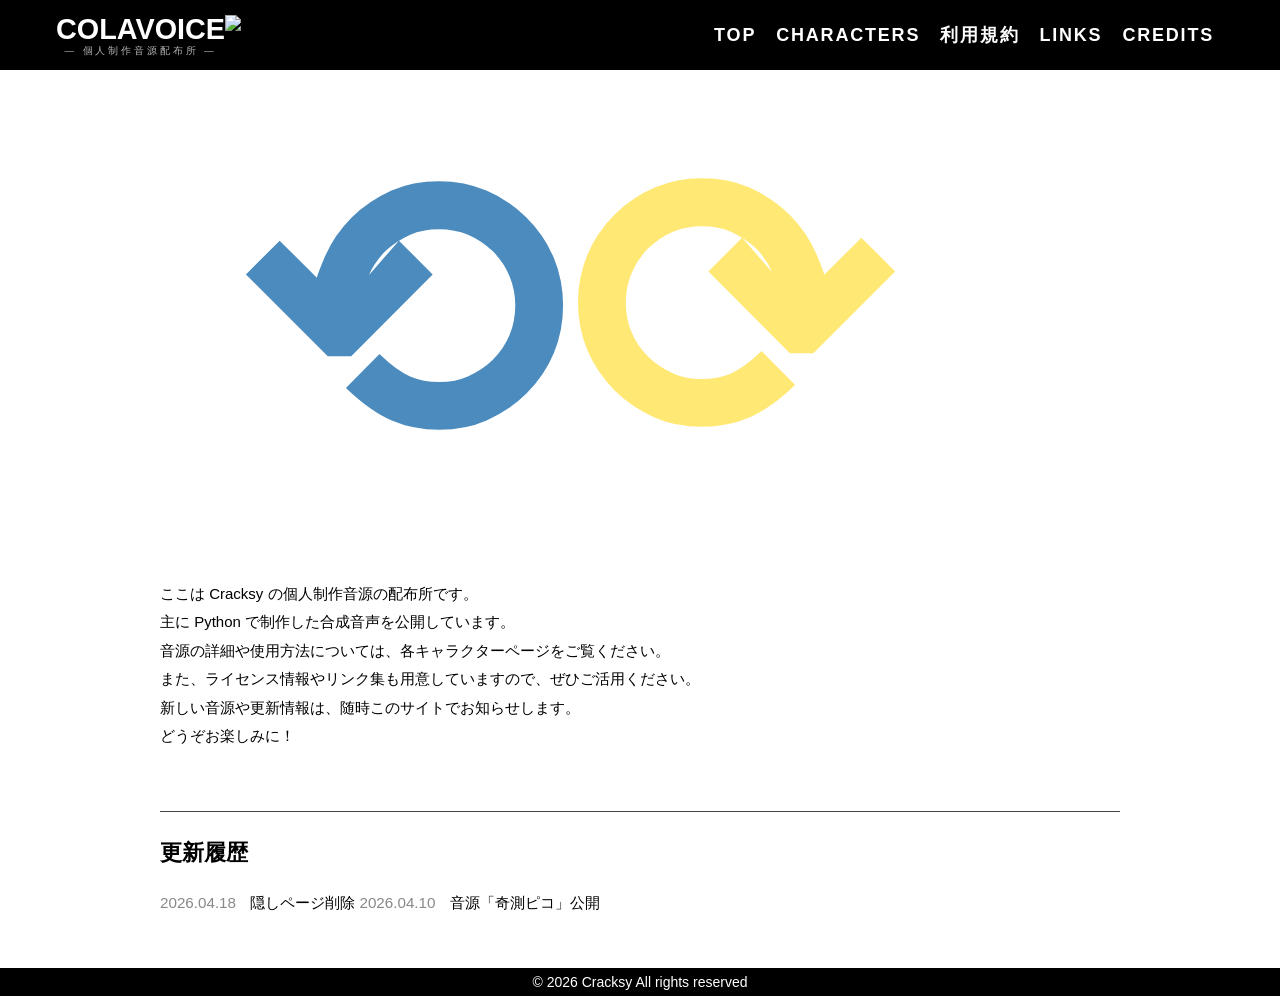
==== index.html @ 1853fcd6 "Update index.html" ====
<!DOCTYPE html>
<html lang="ja">
<head>
  <meta charset="UTF-8">
  <title>TOP｜COLAVOICE</title>
  <meta name="viewport" content="width=device-width, initial-scale=1.0">
  <meta name="description" content="COLAVOICEへようこそ！ここはCracksyの個人制作音源配布所です。主にPythonで制作した合成音声を配布しています。">
  <link rel="stylesheet" href="index.css">
  <link rel="icon" href="images/favicon.ico">
</head>

<body>

  <div id="header"></div>

  <main class="content">

    <!-- ロゴ -->
    <svg width="100%" viewBox="0 0 200 100" xmlns="http://www.w3.org/2000/svg">
      <style>
        text {
          font-size: 80px;
          font-family: sans-serif;
          font-weight: bold;
        }
      </style>

      <!-- 左 -->
      <text x="15.5" y="75" fill="#4b8bbe">⟲</text>

      <!-- 右 -->
      <text x="84" y="75" fill="#ffe873">⟳</text>
    </svg>

    <!-- 説明 -->
    <p>
      ここは Cracksy の個人制作音源の配布所です。<br>
      主に Python で制作した合成音声を公開しています。
    </p>

    <p>
      音源の詳細や使用方法については、各キャラクターページをご覧ください。
    </p>

    <p>
      また、ライセンス情報やリンク集も用意していますので、ぜひご活用ください。
    </p>

    <p>
      新しい音源や更新情報は、随時このサイトでお知らせします。<br>
      どうぞお楽しみに！
    </p>

    <!-- 更新履歴 -->
    <section class="news">
      <h2>更新履歴</h2>
      <ul class="news-list">
        <li>
          <time datetime="2026-04-10">2026.04.18</time>
          隠しページ削除
          <time datetime="2026-04-10">2026.04.10</time>
          音源「奇測ピコ」公開
        </li>
      </ul>
    </section>
  </main>

  <div id="footer"></div>

  <script src="commons/common.js"></script>
</body>
</html>
---- index.css ----
@font-face {
  font-family: "HackGen";
  src: url("fonts/HackGen-Regular.woff2") format("woff2");
  font-weight: 400;
  font-style: normal;
}

@font-face {
  font-family: "HackGen";
  src: url("fonts/HackGen-Bold.woff2") format("woff2");
  font-weight: 700;
  font-style: normal;
}



* {
  margin: 0;
  cursor: auto;
}

/* オーバースクロール時に裏側（html）の白が見えないようにする。
   本文は白のままにしたいため `html` を黒、`body` を白に分けて指定します。 */
html {
  background-color: #000; /* 裏側（オーバースクロールで見える層）を黒に */
  min-height: 100vh;
}

body {
  background-color: #fff; /* ページ本文は白を維持 */
  overscroll-behavior-x: none;
  font-family:
    "HackGen",
    sans-serif;
}

header {
  position: fixed;
  top: 0;
  left: 0;
  right: 0;
  width: 100%;
  height: 70px;
  color: white;
  background-color: black;
  z-index: 1000;
}

footer {
  bottom: 0;
  left:0;
  right:0;
  width: 100%;
  padding: 6px 0;
  text-align: center;
  background: black;
  color: white;
  font-size: 14px;
}

main {
  padding: 90px 16px 40px;
  margin-top: 70px;
}

.content {
  max-width: 960px;   /* ← 右が空かない */
  margin: 0 auto;     /* 中央寄せ */
  line-height: 1.9;
  font-size: 15px;
}

.nav {
  display: flex;
  align-items: center;       /* 縦中央 */
  justify-content: space-between; /* ← ここが重要 */  /* 横中央 */
  height: 100%;              /* liの高さを継承 */
  padding: 0 16px;  
}

.title-wrap{
  display:flex;
  align-items:center;
}

.site-title {
  display: flex;
  flex-direction: column;
  line-height: 1.1;
  margin-left:40px;
  color:#FFFFFF;
}

.site-title .main {
  font-size: 1.8rem;
  font-weight: bold;
}

a {
  cursor:pointer;
  text-decoration: none;   /* 下線を消す */
}


.site-title .main a ,
.site-title .main a:visited {
  color: inherit;          /* 訪問済みでも色を変えない */
}

a.link,
a.link:visited {
  font-size: 0.8rem;
  text-decoration: underline;
  color: #019e91fa;
}


.site-title .sub {
  font-size: 0.6rem;
  opacity: 0.7;
  letter-spacing:0.3em;
  text-align: center;
}


.label img{
  display:block;
  height:40px;
  width:auto;
  object-fit:contain;
}

.menu {
  display: flex;     /* 横並び */
  list-style: none;
  font-size: 18px;
  margin: 0;
  padding: 20px 30px;
  justify-content: flex-end;
  text-align: center;
}

.menu li {
  margin-right: 20px;
  display: flex;
  align-items: center;
}

.menu li img {
  display: block;
  height: 30px;
  width: auto;
  object-fit: contain;
}

.menu a {
  color: white;
  font-weight: bold;
  text-decoration: none;
  letter-spacing: 0.1em;
  cursor: pointer;
}

.menu a:hover {
  color: #ffeb3b;
}

.menu-btn {
  font-family: "JetBrains Mono", "Fira Code";
  background: none;
  border: none;
  color:#FFFFFF;

  pointer-events: none; 
  display: none;
  align-items: center;
  justify-content: space-between;
  gap: 0.6em;  /* ← 左右に分かれる余白を確保 */
}

.menu-btn .var {
  display:none;
  font-size: 0.75em;
  font-weight: bold;
  opacity: 0.8;
  letter-spacing: 0.1em;
  margin-right: 0.1em;
}

.menu-btn .op {
  display:none;
  font-weight: bold;
  font-size: 2.5em;
  cursor: pointer;
  pointer-events: auto; 
}



.page-title {
  margin-bottom: 2em;
}

.page-title h2 {
  font-size: 28px;
  letter-spacing: 0.15em;
  margin-bottom: 0.6em;
}

.page-sub {
  font-size: 12px;
  opacity: 0.7;
  letter-spacing: 0.2em;
}

.news {
  margin-top: 60px;
  padding-top: 20px;
  border-top: 1px solid #444;
}

.news h2 {
  font-size: 1.4rem;
  margin-bottom: 15px;
}

.news-list {
  list-style: none;
  padding: 0;
}

.news-list li {
  margin-bottom: 10px;
  font-size: 0.95rem;
}

.news-list time {
  color: #888;
  margin-right: 10px;
}


.char-buttons {
  display: flex;
  gap: 1em;
  margin-top: 1.5em;
  margin-bottom: 1.5em;
  flex-wrap: nowrap;        /* 折り返さない */
  overflow-x: auto;        /* 横スクロール */
  white-space: nowrap;

  -webkit-overflow-scrolling: touch; /* iOS 慣性 */
}


.char-btn {
  font-size:25px;
  padding: 0.4em 0.8em;
  cursor: pointer;
  user-select: none;
  transition: color 0.2s;
  color: #000000;  /* 通常文字色 */
  background: none; /* 背景なし */
  border: none;     /* 枠もなし */
  border-bottom: 2px solid transparent; /* 通常は見えない */
  padding-bottom: 6px;                  /* 線との距離を確保 */
  transition: border-color 0.2s;
}



.char-btn:hover {
   /* ホバー時の色 */
   background: #EFEFEF;
}

.char-btn.active {
  border-bottom-color: currentColor;
}

.char-detail {
  display: none;
  margin-top: 2em;
}

/* 画像＋テキスト */
.char-layout {
  display: flex;
  gap: 28px;
  align-items: flex-start;
}

/* 画像スペース */
.char-image {
  width: 350px;
  min-width: 220px;
  height: 700px;
  display: block;
}

.char-img {
  max-width: 100%;
  height: auto;
}

.char-detail a {
  display: inline-block;
  margin-top: 1.8em;
  padding: 12px 22px;
  font-size: 12px;
  letter-spacing: 0.15em;
  text-decoration: none;
  border: 2px solid #000;
  transition: all 0.2s ease;
}

.char-detail a:hover {
  background: #000;
  color: #fff;
  transform: translateY(-5px);
}

.char-name {
  font-family: monospace;
  font-size: 2.0em;
  font-weight: bold;
  margin-bottom: 0.6em;
}

/* テキスト */
.char-text {
  flex: 1;
  min-width: 0;
}


.profile {
  display: grid;
  grid-template-columns: max-content 1em 1fr;
  row-gap: 6px;
  column-gap: 0.5em;
  background: #f5f5f5;
  padding: 14px 18px;
  margin-bottom: 1.8em;
  border-left: 4px solid #000;
  font-family: sans-serif;
  font-size: 0.95em;
  line-height: 1.8;
}

.label {
  text-align: left;
}

.colon {
  text-align: center;
}
#pico .profile {
  border-left-color: #009A5D;
}

#atto .profile {
  border-left-color: #93b000;
}



.reading {
  font-size: 0.8em;
  color: #666;
  margin-left: 4px;
}

.char-btn[data-target="itsuki"]{
  opacity:0.6;
}
.char-btn[data-target="pico"].active {
  color: #009A5D;
}

.char-btn[data-target="atto"].active {
  color: #93b000;
}

.note {
  font-size: 0.9em;
  color: #666;
}

h4.allow {
  font-size: 1.0em;
  color: #002ea1;
}

h4.disallow {
  font-size: 1.0em;
  color: #960000;
}


.image-center {
  text-align: center;
  margin-top: 10em;
  margin-bottom: 2em;
}

.reference-sites {
  list-style: disc;
  padding-left: 1.5em;
}

.reference-sites a{
  cursor:pointer;
}


@media (max-width: 800px) {
  header {
    height: 60px;
  }
    
  .site-title{
    margin-left:20px;
  }
  .site-title .main{
    font-size: 1.0rem;
  }
  .site-title .sub{
    display:none;
  }
    
  .menu {
    display: none;
  }

  .menu-btn{
    display: flex;
  }
  .menu-btn .var{
    display: flex;
  }

  .menu-btn .op{
    display: block;
  }
  .menu.show {
    display: flex;           /* 縦並びにする場合 */
    flex-direction: column;
    position: absolute;
    top: 60px;               /* ヘッダー下に表示 */
    right: 12px;
    background: #000;
    padding: 10px 16px;
    border-radius: 4px;
    z-index: 1001;
  }

  .menu.show li {
    margin: 8px 0;
  }

  main{
    padding: 70px 12px 32px;
  }

  .content {
    font-size: 14px;
  }

  .char-layout {
    display: flex;
    flex-direction: column;
  }

  .char-image {
    width: 100%;
    min-width: 0;
    height: auto;
    overflow: hidden;
    justify-content: center;
  }

  .char-img {
    width: 100%;
    height: 100%;
    object-fit: contain;
  }

  .char-btn {
    font-size: 18px;
  }
}

.separator {
  border: none;
  border-top: 1px dashed #aaa;
  margin: 40px 0;
}

h3 {
  margin-top: 2em;
  margin-bottom: 0.8em;
}

h3 span {
  border-bottom: 1px solid #000;
}

h4 {
  margin: 30px 0 5px 0;
}
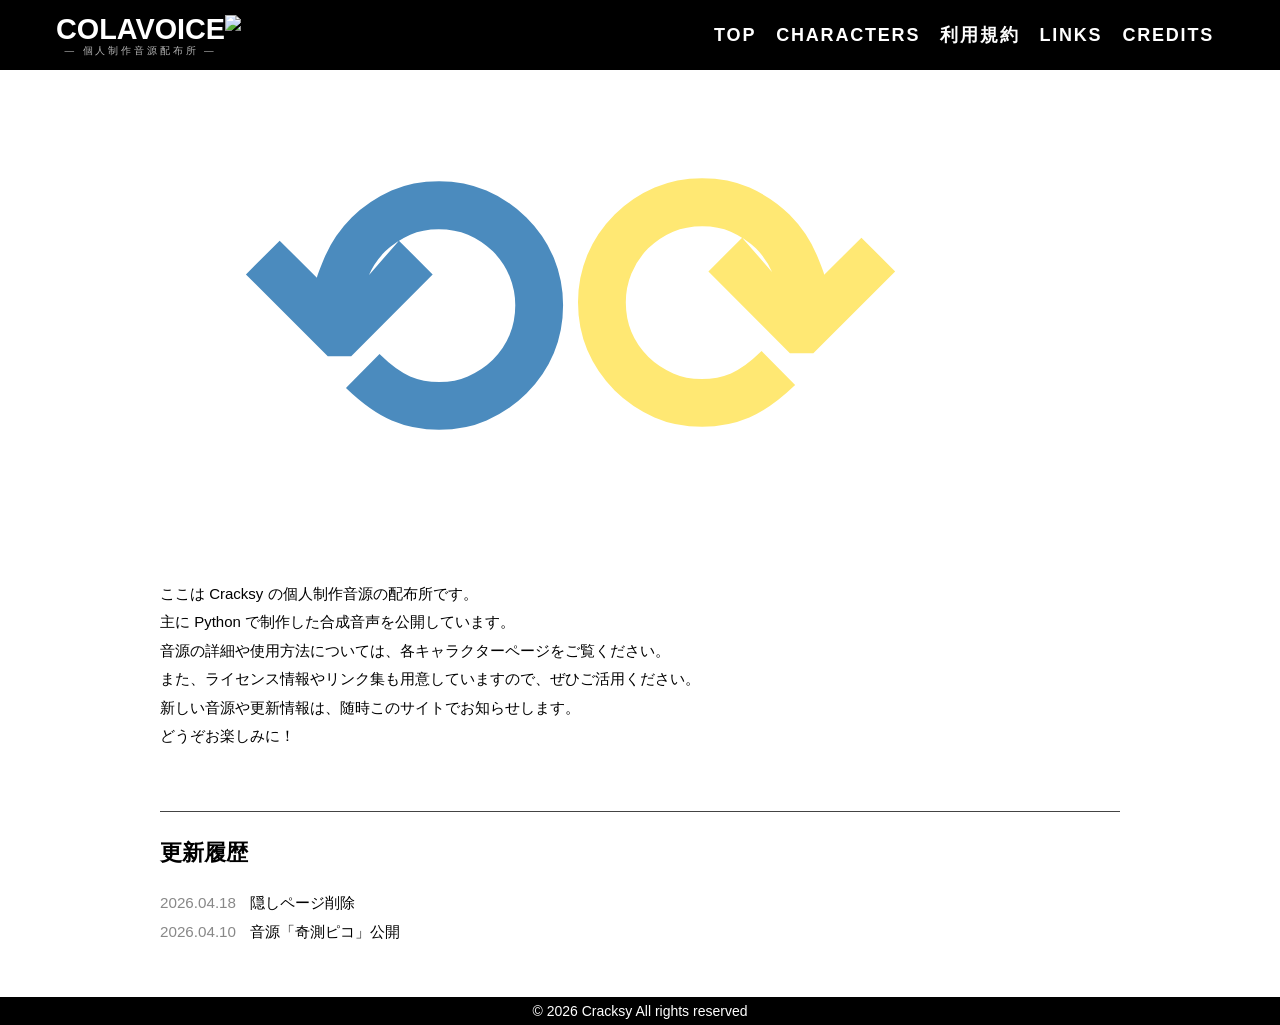
==== commit a91e9837: "Update index.html" ====
--- a/index.html
+++ b/index.html
@@ -57,7 +57,7 @@
       <ul class="news-list">
         <li>
           <time datetime="2026-04-10">2026.04.18</time>
-          隠しページ削除
+          隠しページ削除<br>
           <time datetime="2026-04-10">2026.04.10</time>
           音源「奇測ピコ」公開
         </li>
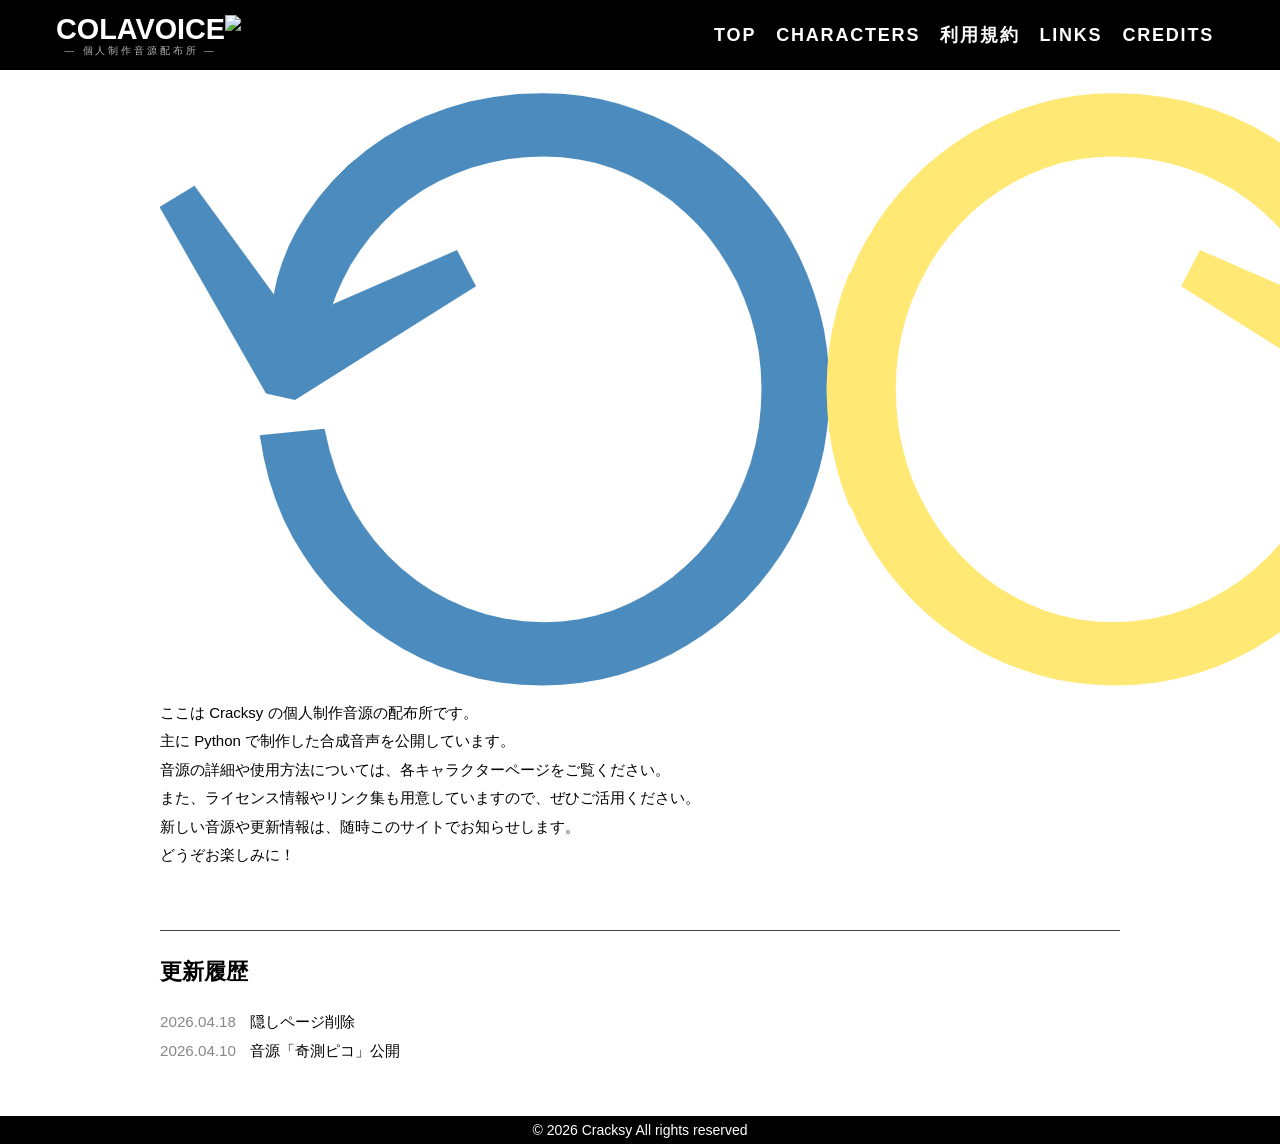
==== commit 04fbf518: "Update index.html" ====
--- a/index.html
+++ b/index.html
@@ -16,22 +16,10 @@
   <main class="content">
 
     <!-- ロゴ -->
-    <svg width="100%" viewBox="0 0 200 100" xmlns="http://www.w3.org/2000/svg">
-      <style>
-        text {
-          font-size: 80px;
-          font-family: sans-serif;
-          font-weight: bold;
-        }
-      </style>
-
-      <!-- 左 -->
-      <text x="15.5" y="75" fill="#4b8bbe">⟲</text>
-
-      <!-- 右 -->
-      <text x="84" y="75" fill="#ffe873">⟳</text>
-    </svg>
-
+    <p id="colavoice_icon">
+      <img src="images/colavoice_icon.png">
+    </p>
+    
     <!-- 説明 -->
     <p>
       ここは Cracksy の個人制作音源の配布所です。<br>
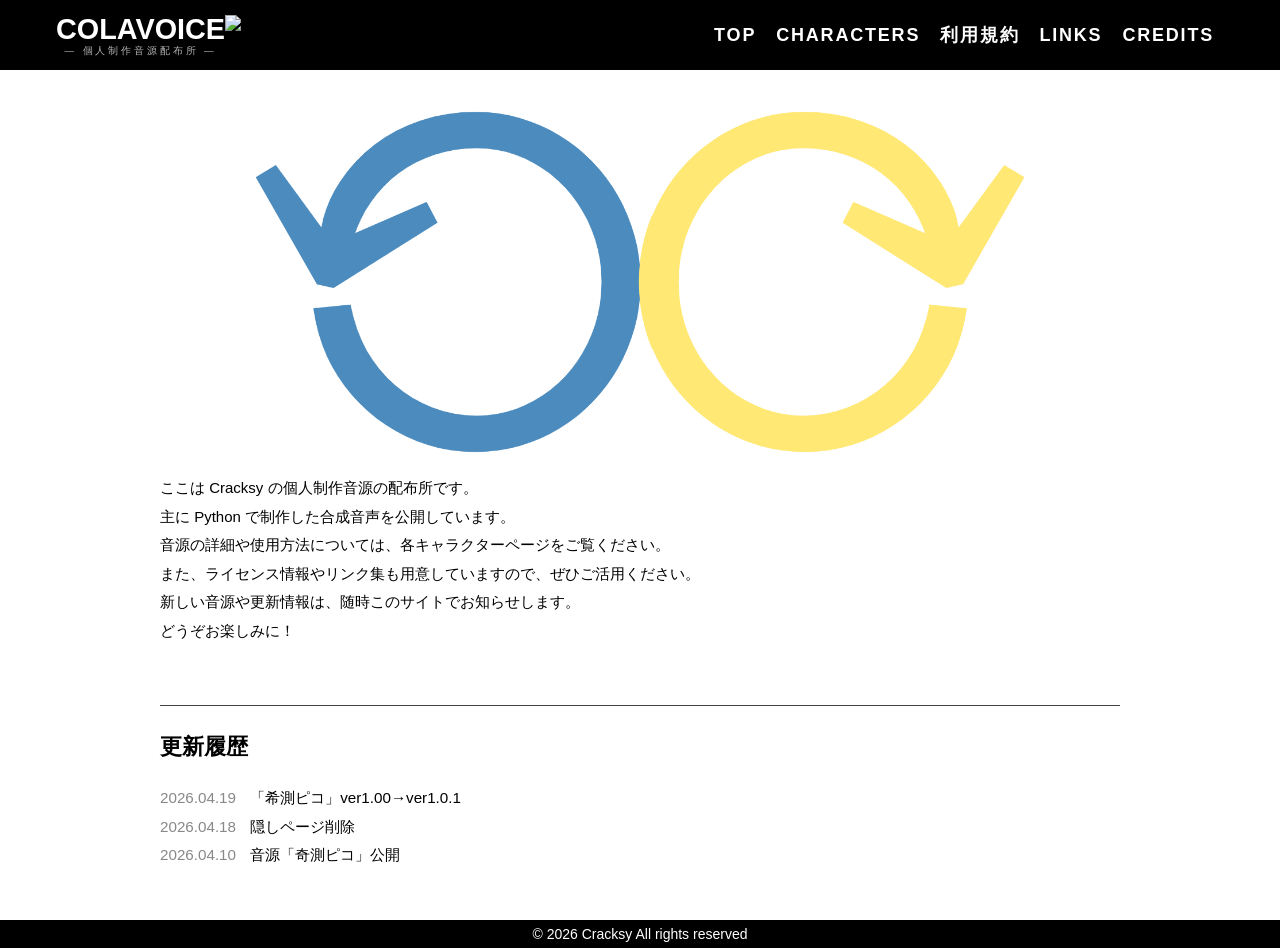
==== commit a4644bc0: "Update index.html" ====
--- a/index.html
+++ b/index.html
@@ -16,7 +16,7 @@
   <main class="content">
 
     <!-- ロゴ -->
-    <p id="colavoice_icon">
+    <p class="colavoice_icon">
       <img src="images/colavoice_icon.png">
     </p>
     
@@ -44,7 +44,9 @@
       <h2>更新履歴</h2>
       <ul class="news-list">
         <li>
-          <time datetime="2026-04-10">2026.04.18</time>
+          <time datetime="2026-04-19">2026.04.19</time>
+          「希測ピコ」ver1.00→ver1.0.1<br>
+          <time datetime="2026-04-18">2026.04.18</time>
           隠しページ削除<br>
           <time datetime="2026-04-10">2026.04.10</time>
           音源「奇測ピコ」公開
--- a/index.css
+++ b/index.css
@@ -211,6 +211,15 @@
   font-size: 12px;
   opacity: 0.7;
   letter-spacing: 0.2em;
+}
+
+
+.colavoice_icon img {
+  display: block;
+  padding: 20px;
+  margin: auto;
+  width: 80%;
+  height: auto;
 }
 
 .news {
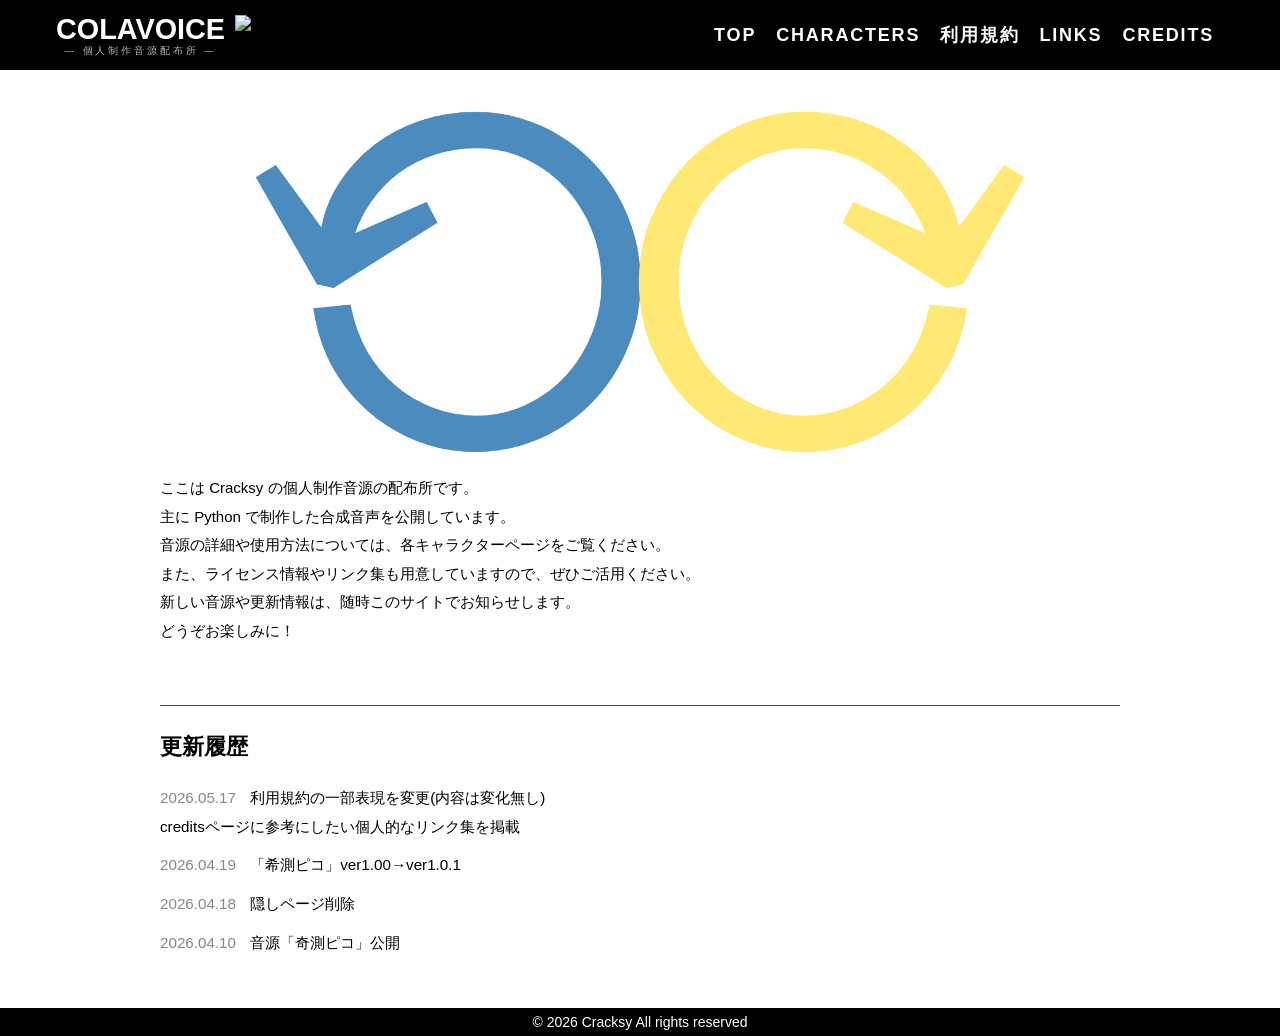
==== commit d742c5df: "Update index.html" ====
--- a/index.html
+++ b/index.html
@@ -44,10 +44,22 @@
       <h2>更新履歴</h2>
       <ul class="news-list">
         <li>
+          <time datetime="2026-05-17">2026.05.17</time>
+          利用規約の一部表現を変更(内容は変化無し)<br>
+          creditsページに参考にしたい個人的なリンク集を掲載
+        </li>
+      
+        <li>
           <time datetime="2026-04-19">2026.04.19</time>
-          「希測ピコ」ver1.00→ver1.0.1<br>
+          「希測ピコ」ver1.00→ver1.0.1
+        </li>
+      
+        <li>
           <time datetime="2026-04-18">2026.04.18</time>
-          隠しページ削除<br>
+          隠しページ削除
+        </li>
+      
+        <li>
           <time datetime="2026-04-10">2026.04.10</time>
           音源「奇測ピコ」公開
         </li>
--- a/index.css
+++ b/index.css
@@ -127,6 +127,7 @@
   display:block;
   height:40px;
   width:auto;
+  margin:10px;
   object-fit:contain;
 }
 
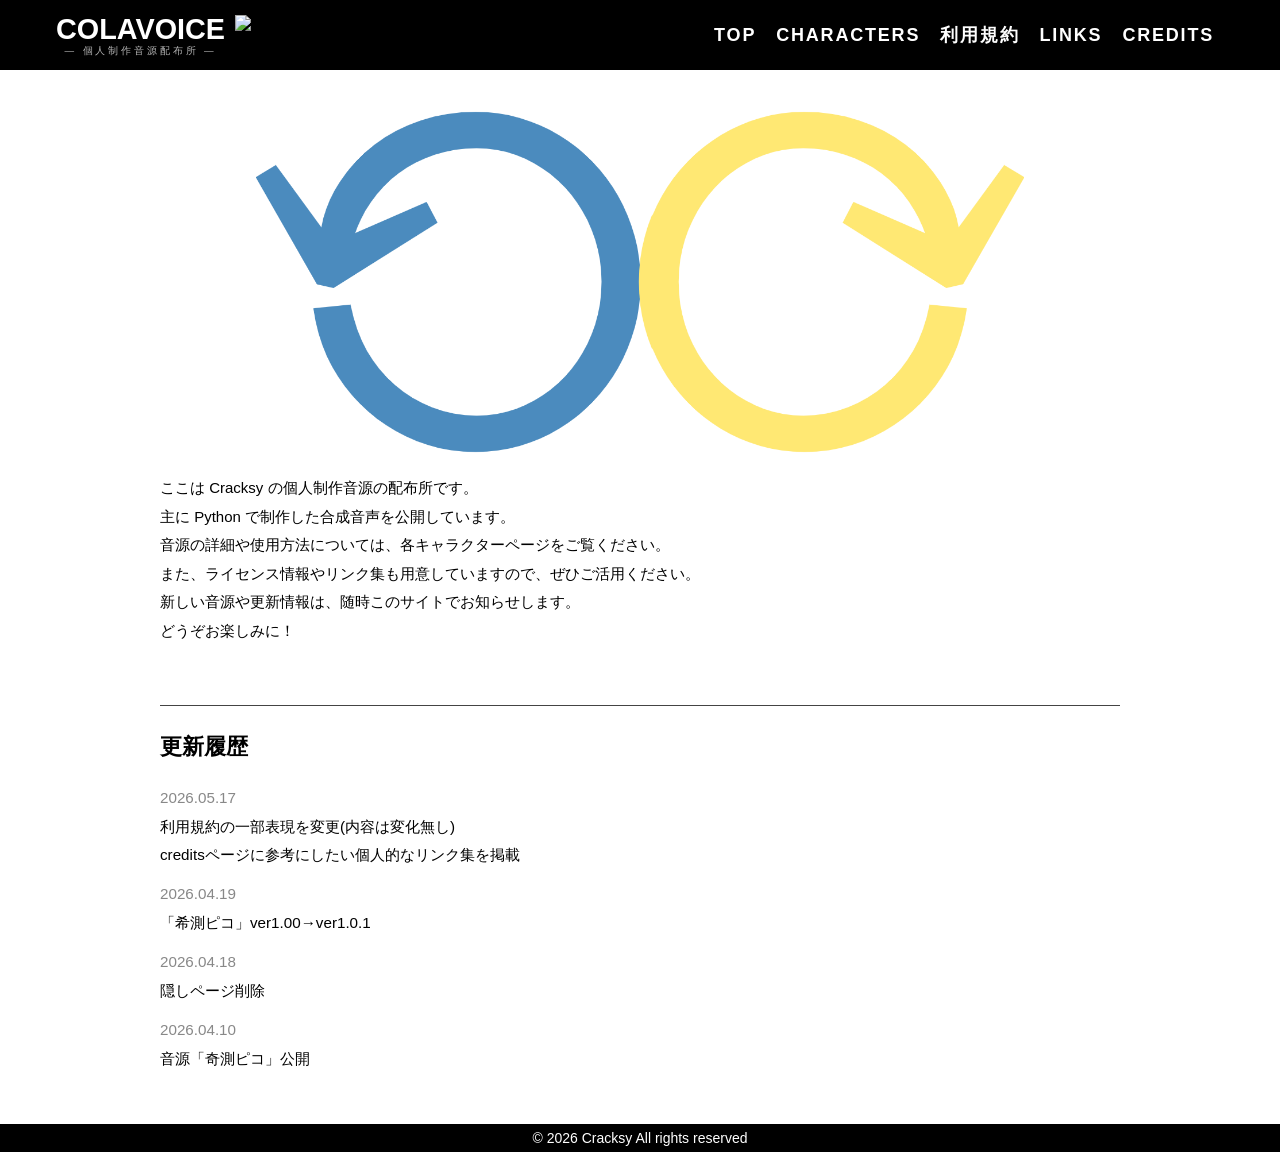
==== commit d433784e: "Update index.html" ====
--- a/index.html
+++ b/index.html
@@ -44,24 +44,24 @@
       <h2>更新履歴</h2>
       <ul class="news-list">
         <li>
-          <time datetime="2026-05-17">2026.05.17</time>
+          <time datetime="2026-05-17">2026.05.17</time><br>
           利用規約の一部表現を変更(内容は変化無し)<br>
-          creditsページに参考にしたい個人的なリンク集を掲載
+          creditsページに参考にしたい個人的なリンク集を掲載<br>
         </li>
       
         <li>
-          <time datetime="2026-04-19">2026.04.19</time>
-          「希測ピコ」ver1.00→ver1.0.1
+          <time datetime="2026-04-19">2026.04.19</time><br>
+          「希測ピコ」ver1.00→ver1.0.1<br>
         </li>
       
         <li>
-          <time datetime="2026-04-18">2026.04.18</time>
-          隠しページ削除
+          <time datetime="2026-04-18">2026.04.18</time><br>
+          隠しページ削除<br>
         </li>
       
         <li>
-          <time datetime="2026-04-10">2026.04.10</time>
-          音源「奇測ピコ」公開
+          <time datetime="2026-04-10">2026.04.10</time><br>
+          音源「奇測ピコ」公開<br>
         </li>
       </ul>
     </section>
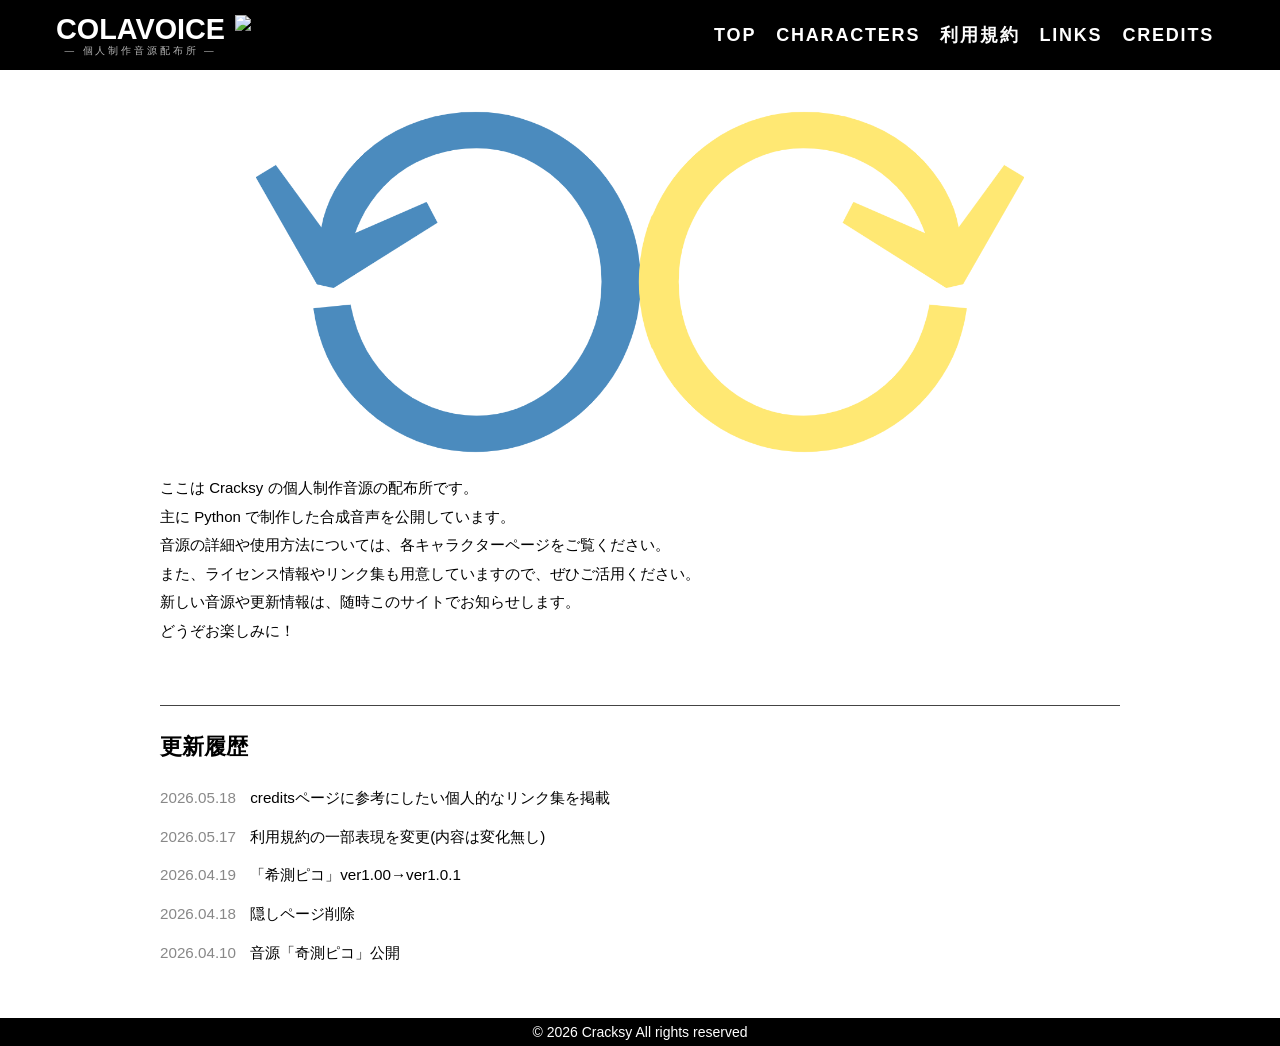
==== commit 9488e81a: "Update index.html" ====
--- a/index.html
+++ b/index.html
@@ -44,24 +44,27 @@
       <h2>更新履歴</h2>
       <ul class="news-list">
         <li>
-          <time datetime="2026-05-17">2026.05.17</time><br>
-          利用規約の一部表現を変更(内容は変化無し)<br>
-          creditsページに参考にしたい個人的なリンク集を掲載<br>
+          <time datetime="2026-05-18">2026.05.18</time>
+          creditsページに参考にしたい個人的なリンク集を掲載
+        </li>
+        <li>
+          <time datetime="2026-05-17">2026.05.17</time>
+          利用規約の一部表現を変更(内容は変化無し)
         </li>
       
         <li>
-          <time datetime="2026-04-19">2026.04.19</time><br>
-          「希測ピコ」ver1.00→ver1.0.1<br>
+          <time datetime="2026-04-19">2026.04.19</time>
+          「希測ピコ」ver1.00→ver1.0.1
         </li>
       
         <li>
-          <time datetime="2026-04-18">2026.04.18</time><br>
-          隠しページ削除<br>
+          <time datetime="2026-04-18">2026.04.18</time>
+          隠しページ削除
         </li>
       
         <li>
-          <time datetime="2026-04-10">2026.04.10</time><br>
-          音源「奇測ピコ」公開<br>
+          <time datetime="2026-04-10">2026.04.10</time>
+          音源「奇測ピコ」公開
         </li>
       </ul>
     </section>
